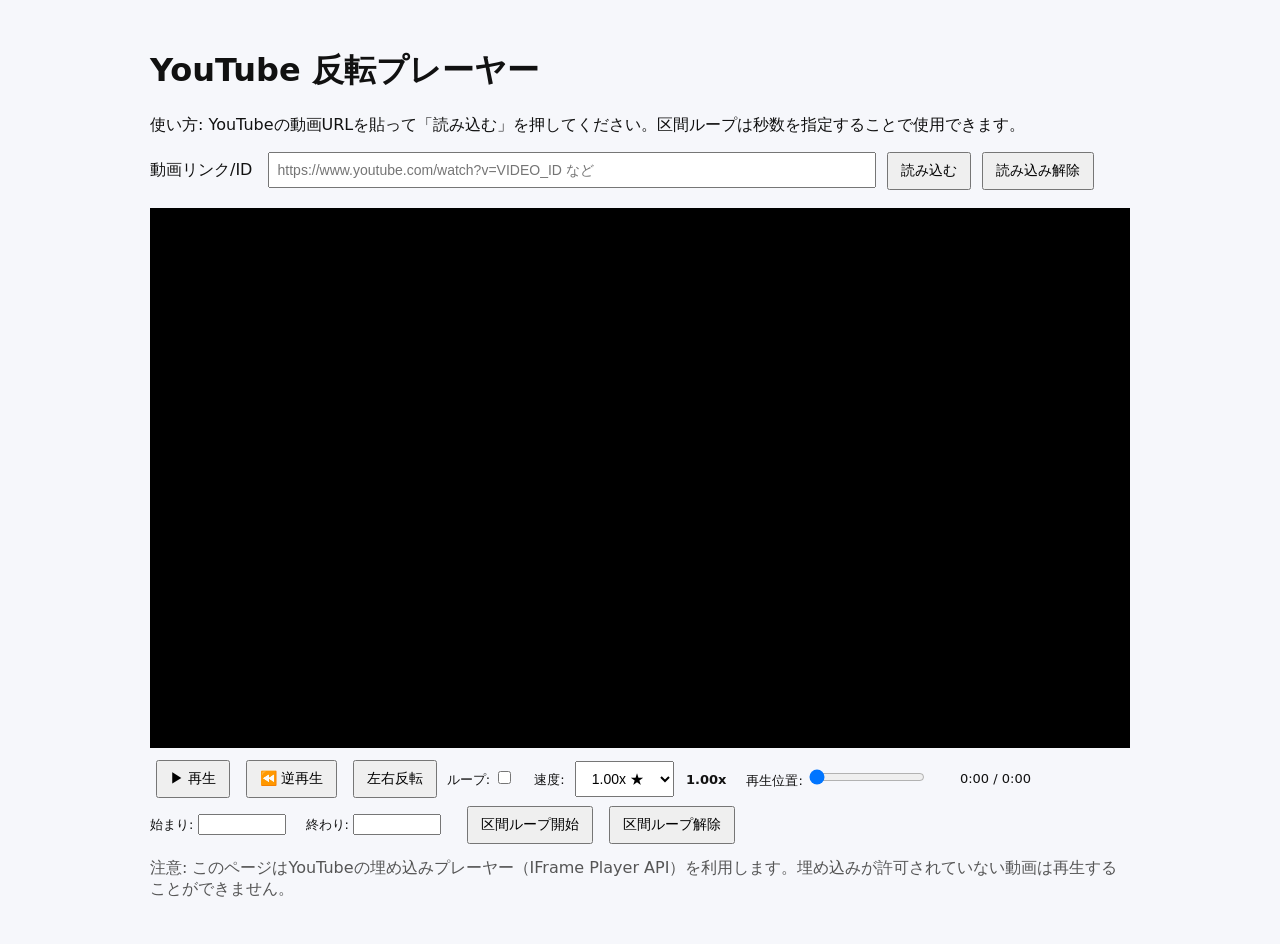
==== index.html @ 644a5caf "Update index.html" ====
<!doctype html>
<html lang="ja">
<head>
<meta charset="utf-8" />
<meta name="viewport" content="width=device-width,initial-scale=1" />
<meta name="description" content="YouTubeを逆再生できるウェブアプリ。速度調整やループ再生にも対応。">
<meta name="keywords" content="YouTube, 逆再生, Reverse Player, 動画再生, 動画編集">
<meta name="robots" content="index, follow">
<title>YouTube Flip Player</title>
<style>
  body{font-family:system-ui, -apple-system, "Hiragino Kaku Gothic ProN","Yu Gothic","メイリオ",sans-serif; padding:20px; background:#f6f7fb; color:#111}
  .container{max-width:980px;margin:0 auto}
  label{display:inline-block;margin-right:10px}
  input[type=text]{width:60%;padding:8px;font-size:14px}
  button, select{padding:8px 12px;margin-left:6px;font-size:14px}
  .player-wrap{margin-top:18px; width:100%; height:540px; background:#000; display:flex; align-items:center; justify-content:center; overflow:hidden}
  .iframe-box{width:100%; height:100%; transform-origin:center center;}
  .controls{margin-top:12px; display:flex; gap:10px; align-items:center; flex-wrap:wrap}
  .slider{width:60%}
  .small{font-size:13px}
  .note{margin-top:14px;color:#555}
  .speed-active{font-weight:700;margin-left:8px}
  /* small responsive */
  @media(max-width:720px){ input[type=text]{width:100%} .slider{width:100%} }
</style>
</head>
<body>
  <div class="container">
    <h1>YouTube 反転プレーヤー</h1>
    <p>使い方: YouTubeの動画URLを貼って「読み込む」を押してください。区間ループは秒数を指定することで使用できます。</p>

    <div>
      <label>動画リンク/ID</label>
      <input id="urlInput" type="text" placeholder="https://www.youtube.com/watch?v=VIDEO_ID など" />
      <button id="loadBtn">読み込む</button>
      <button id="unloadBtn">読み込み解除</button>
    </div>

    <div class="player-wrap">
      <div id="iframeBox" class="iframe-box"></div>
    </div>

    <div class="controls">
      <button id="playPauseBtn">▶ 再生</button>
      <button id="reverseBtn">⏪ 逆再生</button>
      <button id="mirrorBtn">左右反転</button>

      <label class="small">ループ:
        <input id="loopChk" type="checkbox" />
      </label>

      <label class="small">速度:
        <select id="speedSelect"></select>
        <span id="speedActive" class="speed-active">1.00x</span>
      </label>

      <label class="small">再生位置:
        <input id="posSlider" class="slider" type="range" min="0" max="100" value="0" />
      </label>

      <span id="timeLabel" class="small">0:00 / 0:00</span>
    </div>

    <div class="controls" style="margin-top:8px;">
      <label class="small">始まり:
        <input id="pointA" type="number" min="0" step="0.1" style="width:80px" />
      </label>
      <label class="small">終わり:
        <input id="pointB" type="number" min="0" step="0.1" style="width:80px" />
      </label>
      <button id="setAB">区間ループ開始</button>
      <button id="clearAB">区間ループ解除</button>
    </div>

    <p class="note">注意: このページはYouTubeの埋め込みプレーヤー（IFrame Player API）を利用します。埋め込みが許可されていない動画は再生することができません。</p>
  </div>

<script src="https://www.youtube.com/iframe_api"></script>
<script>
/* ---------- 状態変数 ---------- */
let player = null;
let reverseInterval = null;
let pollTimer = null;
let abLoopActive = false;
let A = null, B = null;
let mirrorRequested = false; // iframe未生成時の反転要求フラグ

/* ---------- DOM ---------- */
const urlInput = document.getElementById('urlInput');
const loadBtn = document.getElementById('loadBtn');
const unloadBtn = document.getElementById('unloadBtn');
const iframeBox = document.getElementById('iframeBox');
const playPauseBtn = document.getElementById('playPauseBtn');
const reverseBtn = document.getElementById('reverseBtn');
const mirrorBtn = document.getElementById('mirrorBtn');
const loopChk = document.getElementById('loopChk');
const speedSelect = document.getElementById('speedSelect');
const speedActive = document.getElementById('speedActive');
const posSlider = document.getElementById('posSlider');
const timeLabel = document.getElementById('timeLabel');
const pointA = document.getElementById('pointA');
const pointB = document.getElementById('pointB');
const setAB = document.getElementById('setAB');
const clearAB = document.getElementById('clearAB');

/* ---------- ユーティリティ ---------- */
function extractVideoID(input){
  if(!input) return null;
  const patterns = [
    /(?:v=|&v=)([A-Za-z0-9_-]{11})/,
    /youtu\.be\/([A-Za-z0-9_-]{11})/,
    /embed\/([A-Za-z0-9_-]{11})/,
    /^([A-Za-z0-9_-]{11})$/
  ];
  for(const p of patterns){
    const m = input.match(p);
    if(m && m[1]) return m[1];
  }
  return null;
}
function fmtTime(s){
  s = Math.max(0, Math.floor(s));
  const m = Math.floor(s/60), sec = s%60;
  return m + ':' + String(sec).padStart(2,'0');
}

/* ---------- Speed セレクト構築（固定リスト & 2.5x刻みは星印） ---------- */
function buildSpeedOptions() {
  const speeds = [
    0.25, 0.3, 0.4, 0.5, 0.6, 0.7, 0.75, 0.8, 0.9, 1.0,
    1.1, 1.2, 1.25, 1.3, 1.4, 1.5, 1.6, 1.7, 1.75, 1.8, 1.9, 2.0
  ];

  speedSelect.innerHTML = '';

  speeds.forEach(s => {
    const opt = document.createElement('option');
    opt.value = s.toFixed(2);   // ← ★ 必ず文字列 "1.00" 形式に統一
    const isQuarter = Math.abs(s * 4 - Math.round(s * 4)) < 1e-6;
    opt.textContent = isQuarter
      ? `${s.toFixed(2)}x ★`
      : `${s.toFixed(2)}x`;
    speedSelect.appendChild(opt);
  });

  // デフォルトを 1.00 に設定
  speedSelect.value = "1.00";
  speedActive.textContent = "1.00x";
  speedActive.style.fontWeight = '900';
}
buildSpeedOptions();



/* ---------- YouTube IFrame API ---------- */
function onYouTubeIframeAPIReady(){ /* API読み込み完了 */ }

/* プレーヤー生成/読み込み */
loadBtn.addEventListener('click', ()=>{
  let input = urlInput.value.trim();

  // shorts URL を watch?v= に変換
  if (input.includes("shorts/")) {
    const id = input.split("shorts/")[1].split("?")[0];
    input = "https://www.youtube.com/watch?v=" + id;
  }

  const id = extractVideoID(input);
  if(!id){ alert('動画IDが見つかりません。URLまたはIDを確認してください。'); return; }
  createOrLoadPlayer(id);
});
unloadBtn.addEventListener('click', destroyPlayer);

function createOrLoadPlayer(videoId){
  // 既存を破棄
  destroyPlayer();

  function resetControls() {
  // 速度を 1.00x に戻す
  speedSelect.value = "1.00";
  speedActive.textContent = "1.00x";
  speedActive.style.fontWeight = "900";

  // 再生ボタン表示
  playPauseBtn.textContent = "▶ 再生";

  // 通常ループ解除
  loopChk.checked = false;

  // A-B 解除
  abLoopActive = false;
  A = null;
  B = null;
  pointA.value = "";
  pointB.value = "";

  // シーク位置リセット
  posSlider.value = 0;
  timeLabel.textContent = "0:00 / 0:00";

  // ミラー反転解除
  mirrorRequested = false;
  const iframe = iframeBox.querySelector("iframe");
  if (iframe) iframe.style.transform = "scaleX(1)";
}
  resetControls();
  
  // コンテナ作成
  const div = document.createElement('div');
  div.id = 'ytplayer';
  div.style.width = '100%';
  div.style.height = '100%';
  iframeBox.appendChild(div);

  player = new YT.Player('ytplayer', {
    width: '100%', height: '100%',
    videoId: videoId,
    playerVars: { rel:0, playsinline:1, origin: window.location.origin, enablejsapi:1 },
    events: {
      onReady: (e) => {
        // speed 適用
        try{ player.setPlaybackRate(parseFloat(speedSelect.value)); }catch(e){}
        // 反転要求があれば適用
        applyMirrorIfNeeded();
        startPoll();
      },
      onStateChange: onPlayerStateChange
    }
  });
}

function destroyPlayer(){
  stopReverseIfOn();
  if(pollTimer){ clearInterval(pollTimer); pollTimer = null; }
  if(player && typeof player.destroy === 'function'){ try{ player.destroy(); }catch(e){} }
  player = null;
  iframeBox.innerHTML = '';
  posSlider.value = 0;
  timeLabel.textContent = '0:00 / 0:00';
  abLoopActive = false; A = B = null;
}

/* ---------- 再生/停止 ---------- */
playPauseBtn.addEventListener('click', ()=>{
  if(!player) return;
  const state = player.getPlayerState ? player.getPlayerState() : -1;
  // YT.PlayerState.PLAYING === 1, PAUSED === 2
  if(state === YT && false){ /* noop to keep linter quiet */ }
  if(state === 1){ // playing -> pause
    try{ player.pauseVideo(); }catch(e){}
    playPauseBtn.textContent = '▶ 再生';
  } else { // otherwise play
    stopReverseIfOn();
    try{ player.playVideo(); }catch(e){}
    playPauseBtn.textContent = '⏸ 停止';
  }
});

/* ---------- 逆再生 ---------- */
reverseBtn.addEventListener('click', ()=>{
  if(!player) return;
  if(reverseInterval){ stopReverseIfOn(); return; }
  startReverse();
});

function startReverse(){
  stopReverseIfOn();
  // pause then step backwards
  try{ player.pauseVideo(); }catch(e){}
  const tickMs = 90;
  reverseInterval = setInterval(()=>{
    if(!player || typeof player.getCurrentTime !== 'function') return;
    try{
      const cur = player.getCurrentTime();
      const step = 0.08;
      const next = Math.max(0, cur - step);
      player.seekTo(next, true);
      if(next === 0) stopReverseIfOn();
    }catch(e){}
  }, tickMs);
}

function stopReverseIfOn(){
  if(reverseInterval){ clearInterval(reverseInterval); reverseInterval = null; }
}

/* ---------- 鏡像反転ボタン ---------- */
mirrorBtn.addEventListener('click', ()=>{
  mirrorRequested = !mirrorRequested;
  applyMirrorIfNeeded();
});

function applyMirrorIfNeeded(){
  const iframe = iframeBox.querySelector('iframe');
  if(!iframe){
    // iframe未生成時はフラグを残す
    return;
  }
  iframe.style.scale = mirrorRequested ? '-1 1' : '1 1';
}

/* ---------- 速度制御 ---------- */
speedSelect.addEventListener('change', ()=>{
  const v = parseFloat(speedSelect.value);
  speedActive.textContent = v.toFixed(2) + 'x';
  // 強調（0.25倍数は太字に）
  const isQuarter = Math.abs(v*4 - Math.round(v*4)) < 1e-6;
  speedActive.style.fontWeight = isQuarter ? '900' : '400';
  if(player && typeof player.setPlaybackRate === 'function'){
    try{ player.setPlaybackRate(v); }catch(e){}
  }
});

/* ---------- シーク・ポーリング ---------- */
posSlider.addEventListener('input', ()=>{
  if(!player || typeof player.getDuration !== 'function') return;
  const pct = parseFloat(posSlider.value);
  const dur = player.getDuration() || 0;
  const t = dur * (pct/100);
  try{ player.seekTo(t, true); }catch(e){}
  updateTimeLabel(t, dur);
});

function startPoll(){
  if(pollTimer) clearInterval(pollTimer);
  pollTimer = setInterval(()=>{
    if(!player || typeof player.getDuration !== 'function') return;
    const dur = player.getDuration() || 0;
    const cur = player.getCurrentTime ? player.getCurrentTime() : 0;
    if(dur > 0) posSlider.value = (cur/dur) * 100;
    updateTimeLabel(cur, dur);
    // ABループ監視
    if(abLoopActive && A != null && B != null && cur > B){
      try{ player.seekTo(A, true); }catch(e){}
    }
  }, 250);
}

function updateTimeLabel(cur, dur){
  timeLabel.textContent = fmtTime(cur) + ' / ' + fmtTime(dur);
}

/* ---------- ループ（通常） ---------- */
loopChk.addEventListener('change', ()=>{ /* handled in onStateChange */ });

/* ---------- A-B 区間ループ ---------- */
setAB.addEventListener('click', ()=>{
  const a = parseFloat(pointA.value), b = parseFloat(pointB.value);
  if(isNaN(a) || isNaN(b) || a >= b){ alert('A < B で設定してください'); return; }
  A = a; B = b; abLoopActive = true;
  if(player && typeof player.seekTo === 'function') try{ player.seekTo(A, true); }catch(e){}
});
clearAB.addEventListener('click', ()=>{ abLoopActive = false; A = B = null; });

/* ---------- プレーヤー状態変更検知 ---------- */
function onPlayerStateChange(e){
  // 終了時の通常ループ
  if(e.data === YT.PlayerState.ENDED){
    if(loopChk.checked){
      if(player && typeof player.seekTo === 'function'){ try{ player.seekTo(0, true); player.playVideo(); }catch(e){} }
    } else {
      stopReverseIfOn();
      playPauseBtn.textContent = '▶ 再生';
    }
  }
}

/* ---------- ヘルパー ---------- */
function fmtTime(s){ s = Math.max(0, Math.floor(s)); const m = Math.floor(s/60); const sec = s%60; return m+':'+String(sec).padStart(2,'0'); }

/* Cleanup on unload */
window.addEventListener('beforeunload', ()=>{ destroyPlayer(); });

</script>
</body>
</html>
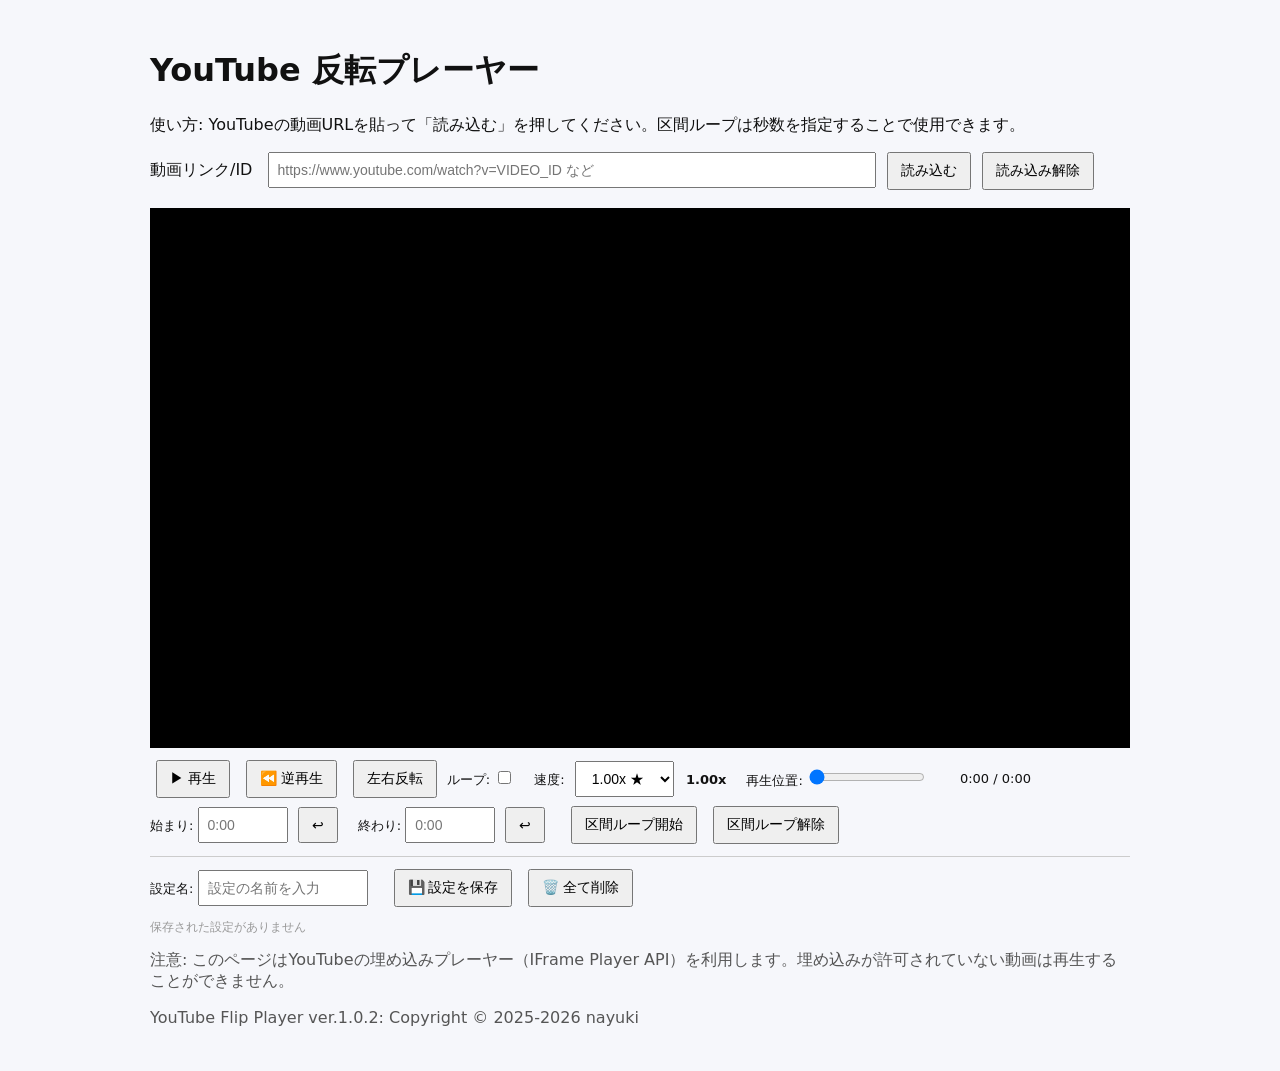
==== commit 6fb9e93b: "アップデート対応 Ver.1.0.2" ====
--- a/index.html
+++ b/index.html
@@ -20,6 +20,13 @@
   .small{font-size:13px}
   .note{margin-top:14px;color:#555}
   .speed-active{font-weight:700;margin-left:8px}
+  .preset-item{background:#fff;border:1px solid #ddd;padding:10px;margin:8px 0;border-radius:4px;display:flex;justify-content:space-between;align-items:center}
+  .preset-info{flex:1}
+  .preset-info-title{font-weight:600;margin-bottom:4px}
+  .preset-info-details{font-size:12px;color:#666}
+  .preset-actions{display:flex;gap:6px}
+  .preset-actions button{padding:4px 8px;font-size:12px}
+  .mirror-active{background-color:#696969;color:#fff}
   /* small responsive */
   @media(max-width:720px){ input[type=text]{width:100%} .slider{width:100%} }
 </style>
@@ -63,16 +70,29 @@
 
     <div class="controls" style="margin-top:8px;">
       <label class="small">始まり:
-        <input id="pointA" type="number" min="0" step="0.1" style="width:80px" />
+        <input id="pointA" type="text" placeholder="0:00" style="width:70px" />
+        <button id="setAFromCurrent" title="現在の再生位置を始まりに設定">↩</button>
       </label>
       <label class="small">終わり:
-        <input id="pointB" type="number" min="0" step="0.1" style="width:80px" />
+        <input id="pointB" type="text" placeholder="0:00" style="width:70px" />
+        <button id="setBFromCurrent" title="現在の再生位置を終わりに設定">↩</button>
       </label>
       <button id="setAB">区間ループ開始</button>
       <button id="clearAB">区間ループ解除</button>
     </div>
 
+    <div class="controls" style="margin-top:12px; border-top:1px solid #ccc; padding-top:12px;">
+      <label class="small">設定名:
+        <input id="presetName" type="text" placeholder="設定の名前を入力" style="width:150px" />
+      </label>
+      <button id="savePresetBtn">💾 設定を保存</button>
+      <button id="clearPresetsBtn">🗑️ 全て削除</button>
+    </div>
+
+    <div id="presetsContainer" style="margin-top:12px;"></div>
+
     <p class="note">注意: このページはYouTubeの埋め込みプレーヤー（IFrame Player API）を利用します。埋め込みが許可されていない動画は再生することができません。</p>
+    <p class="note">YouTube Flip Player ver.1.0.2: Copyright © 2025-2026 nayuki</p>
   </div>
 
 <script src="https://www.youtube.com/iframe_api"></script>
@@ -100,8 +120,17 @@
 const timeLabel = document.getElementById('timeLabel');
 const pointA = document.getElementById('pointA');
 const pointB = document.getElementById('pointB');
+const setAFromCurrent = document.getElementById('setAFromCurrent');
+const setBFromCurrent = document.getElementById('setBFromCurrent');
 const setAB = document.getElementById('setAB');
 const clearAB = document.getElementById('clearAB');
+const presetName = document.getElementById('presetName');
+const savePresetBtn = document.getElementById('savePresetBtn');
+const clearPresetsBtn = document.getElementById('clearPresetsBtn');
+const presetsContainer = document.getElementById('presetsContainer');
+
+/* ---------- ローカルストレージ キー ---------- */
+const STORAGE_KEY = 'youtubeFlipPresets';
 
 /* ---------- ユーティリティ ---------- */
 function extractVideoID(input){
@@ -124,6 +153,23 @@
   return m + ':' + String(sec).padStart(2,'0');
 }
 
+// 時間文字列（分:秒形式）を秒数に変換
+function parseTimeStr(str){
+  if(!str) return null;
+  str = str.trim();
+  const parts = str.split(':');
+  if(parts.length === 1){
+    const s = parseFloat(parts[0]);
+    return isNaN(s) ? null : s;
+  } else if(parts.length === 2){
+    const m = parseInt(parts[0], 10);
+    const s = parseFloat(parts[1]);
+    if(isNaN(m) || isNaN(s)) return null;
+    return m * 60 + s;
+  }
+  return null;
+}
+
 /* ---------- Speed セレクト構築（固定リスト & 2.5x刻みは星印） ---------- */
 function buildSpeedOptions() {
   const speeds = [
@@ -165,13 +211,19 @@
     input = "https://www.youtube.com/watch?v=" + id;
   }
 
+  // shorts URL を watch?v= に変換
+  if (input.includes("live/")) {
+    const id = input.split("live/")[1].split("?")[0];
+    input = "https://www.youtube.com/watch?v=" + id;
+  }
+
   const id = extractVideoID(input);
   if(!id){ alert('動画IDが見つかりません。URLまたはIDを確認してください。'); return; }
   createOrLoadPlayer(id);
 });
 unloadBtn.addEventListener('click', destroyPlayer);
 
-function createOrLoadPlayer(videoId){
+function createOrLoadPlayer(videoId, preset = null){
   // 既存を破棄
   destroyPlayer();
 
@@ -200,10 +252,25 @@
 
   // ミラー反転解除
   mirrorRequested = false;
-  const iframe = iframeBox.querySelector("iframe");
-  if (iframe) iframe.style.transform = "scaleX(1)";
+  mirrorBtn.classList.remove('mirror-active');
+  iframeBox.style.transform = "scaleX(1)";
 }
   resetControls();
+  
+  // プリセットがあれば設定を適用
+  if(preset) {
+    speedSelect.value = preset.speed;
+    speedActive.textContent = preset.speed + 'x';
+    const isQuarter = Math.abs(preset.speed*4 - Math.round(preset.speed*4)) < 1e-6;
+    speedActive.style.fontWeight = isQuarter ? '900' : '400';
+    loopChk.checked = preset.loop;
+    mirrorRequested = preset.mirror;
+    mirrorBtn.classList.toggle('mirror-active', mirrorRequested);
+    if(preset.pointA && preset.pointB){
+      pointA.value = preset.pointA;
+      pointB.value = preset.pointB;
+    }
+  }
   
   // コンテナ作成
   const div = document.createElement('div');
@@ -287,16 +354,17 @@
 /* ---------- 鏡像反転ボタン ---------- */
 mirrorBtn.addEventListener('click', ()=>{
   mirrorRequested = !mirrorRequested;
+  mirrorBtn.classList.toggle('mirror-active', mirrorRequested);
   applyMirrorIfNeeded();
 });
 
 function applyMirrorIfNeeded(){
-  const iframe = iframeBox.querySelector('iframe');
-  if(!iframe){
-    // iframe未生成時はフラグを残す
-    return;
-  }
-  iframe.style.scale = mirrorRequested ? '-1 1' : '1 1';
+  // iframeBoxに反転スタイルを適用（全画面時でも維持される）
+  if(mirrorRequested){
+    iframeBox.style.transform = 'scaleX(-1)';
+  } else {
+    iframeBox.style.transform = 'scaleX(1)';
+  }
 }
 
 /* ---------- 速度制御 ---------- */
@@ -344,13 +412,26 @@
 loopChk.addEventListener('change', ()=>{ /* handled in onStateChange */ });
 
 /* ---------- A-B 区間ループ ---------- */
+setAFromCurrent.addEventListener('click', ()=>{
+  if(!player || typeof player.getCurrentTime !== 'function') return;
+  const cur = player.getCurrentTime();
+  pointA.value = fmtTime(cur);
+});
+
+setBFromCurrent.addEventListener('click', ()=>{
+  if(!player || typeof player.getCurrentTime !== 'function') return;
+  const cur = player.getCurrentTime();
+  pointB.value = fmtTime(cur);
+});
+
 setAB.addEventListener('click', ()=>{
-  const a = parseFloat(pointA.value), b = parseFloat(pointB.value);
-  if(isNaN(a) || isNaN(b) || a >= b){ alert('A < B で設定してください'); return; }
+  const a = parseTimeStr(pointA.value), b = parseTimeStr(pointB.value);
+  if(a === null || b === null || a >= b){ alert('A < B で設定してください（形式: 分:秒 例: 1:30）'); return; }
   A = a; B = b; abLoopActive = true;
   if(player && typeof player.seekTo === 'function') try{ player.seekTo(A, true); }catch(e){}
 });
-clearAB.addEventListener('click', ()=>{ abLoopActive = false; A = B = null; });
+
+clearAB.addEventListener('click', ()=>{ abLoopActive = false; A = B = null; pointA.value = ''; pointB.value = ''; });
 
 /* ---------- プレーヤー状態変更検知 ---------- */
 function onPlayerStateChange(e){
@@ -365,8 +446,147 @@
   }
 }
 
+/* ---------- 設定の保存・読み込み機能 ---------- */
+
+// 現在の設定を取得
+function getCurrentSettings(){
+  return {
+    videoUrl: urlInput.value.trim(),
+    speed: speedSelect.value,
+    loop: loopChk.checked,
+    mirror: mirrorRequested,
+    pointA: pointA.value || null,
+    pointB: pointB.value || null,
+    timestamp: new Date().toLocaleString('ja-JP')
+  };
+}
+
+// ローカルストレージから設定を取得
+function getPresetsFromStorage(){
+  const data = localStorage.getItem(STORAGE_KEY);
+  return data ? JSON.parse(data) : [];
+}
+
+// 設定をローカルストレージに保存
+function savePresetsToStorage(presets){
+  localStorage.setItem(STORAGE_KEY, JSON.stringify(presets));
+}
+
+// プリセットを保存
+savePresetBtn.addEventListener('click', ()=>{
+  const name = presetName.value.trim();
+  if(!name){ alert('設定名を入力してください'); return; }
+
+  const settings = getCurrentSettings();
+  if(!settings.videoUrl){ alert('動画URLを入力してください'); return; }
+
+  const presets = getPresetsFromStorage();
+  
+  // 同じ名前が存在する場合
+  const existingIndex = presets.findIndex(p => p.name === name);
+  if(existingIndex >= 0){
+    if(!confirm(`「${name}」は既に存在します。上書きしていいですか？`)) return;
+    presets[existingIndex] = { name, ...settings };
+  } else {
+    presets.push({ name, ...settings });
+  }
+
+  savePresetsToStorage(presets);
+  presetName.value = '';
+  renderPresets();
+});
+
+// 全設定を削除
+clearPresetsBtn.addEventListener('click', ()=>{
+  if(!confirm('保存した設定を全て削除していいですか？')) return;
+  localStorage.removeItem(STORAGE_KEY);
+  renderPresets();
+});
+
+// プリセットを表示
+function renderPresets(){
+  const presets = getPresetsFromStorage();
+  presetsContainer.innerHTML = '';
+
+  if(presets.length === 0){
+    presetsContainer.innerHTML = '<p style="color:#999;font-size:12px;">保存された設定がありません</p>';
+    return;
+  }
+
+  const title = document.createElement('div');
+  title.style.fontWeight = 'bold';
+  title.style.marginBottom = '8px';
+  title.textContent = `保存済み設定 (${presets.length})`;
+  presetsContainer.appendChild(title);
+
+  presets.forEach((preset, index)=>{
+    const item = document.createElement('div');
+    item.className = 'preset-item';
+
+    const info = document.createElement('div');
+    info.className = 'preset-info';
+
+    const titleDiv = document.createElement('div');
+    titleDiv.className = 'preset-info-title';
+    titleDiv.textContent = preset.name;
+    info.appendChild(titleDiv);
+
+    const details = document.createElement('div');
+    details.className = 'preset-info-details';
+    let detailText = `速度: ${preset.speed}x | ループ: ${preset.loop ? 'ON' : 'OFF'} | 反転: ${preset.mirror ? 'ON' : 'OFF'}`;
+    if(preset.pointA && preset.pointB){
+      detailText += ` | 区間: ${preset.pointA}-${preset.pointB}`;
+    }
+    if(preset.timestamp){
+      detailText += ` | ${preset.timestamp}`;
+    }
+    details.textContent = detailText;
+    info.appendChild(details);
+    item.appendChild(info);
+
+    const actions = document.createElement('div');
+    actions.className = 'preset-actions';
+
+    const loadBtn = document.createElement('button');
+    loadBtn.textContent = '📂 読込';
+    loadBtn.addEventListener('click', ()=>{ loadPreset(preset); });
+    actions.appendChild(loadBtn);
+
+    const delBtn = document.createElement('button');
+    delBtn.textContent = '❌ 削除';
+    delBtn.addEventListener('click', ()=>{
+      if(!confirm(`「${preset.name}」を削除していいですか？`)) return;
+      const allPresets = getPresetsFromStorage();
+      allPresets.splice(index, 1);
+      savePresetsToStorage(allPresets);
+      renderPresets();
+    });
+    actions.appendChild(delBtn);
+
+    item.appendChild(actions);
+    presetsContainer.appendChild(item);
+  });
+}
+
+// プリセットを読み込む
+function loadPreset(preset){
+  urlInput.value = preset.videoUrl;
+  // 動画を読み込む
+  const id = extractVideoID(preset.videoUrl);
+  if(id){
+    destroyPlayer();
+    createOrLoadPlayer(id, preset);
+  }
+}
+
+// 初期表示
+renderPresets();
+
 /* ---------- ヘルパー ---------- */
 function fmtTime(s){ s = Math.max(0, Math.floor(s)); const m = Math.floor(s/60); const sec = s%60; return m+':'+String(sec).padStart(2,'0'); }
+
+/* 全画面状態変更時に反転を維持 */
+document.addEventListener('fullscreenchange', ()=>{ applyMirrorIfNeeded(); });
 
 /* Cleanup on unload */
 window.addEventListener('beforeunload', ()=>{ destroyPlayer(); });
@@ -374,9 +594,3 @@
 </script>
 </body>
 </html>
-
-
-
-
-
-
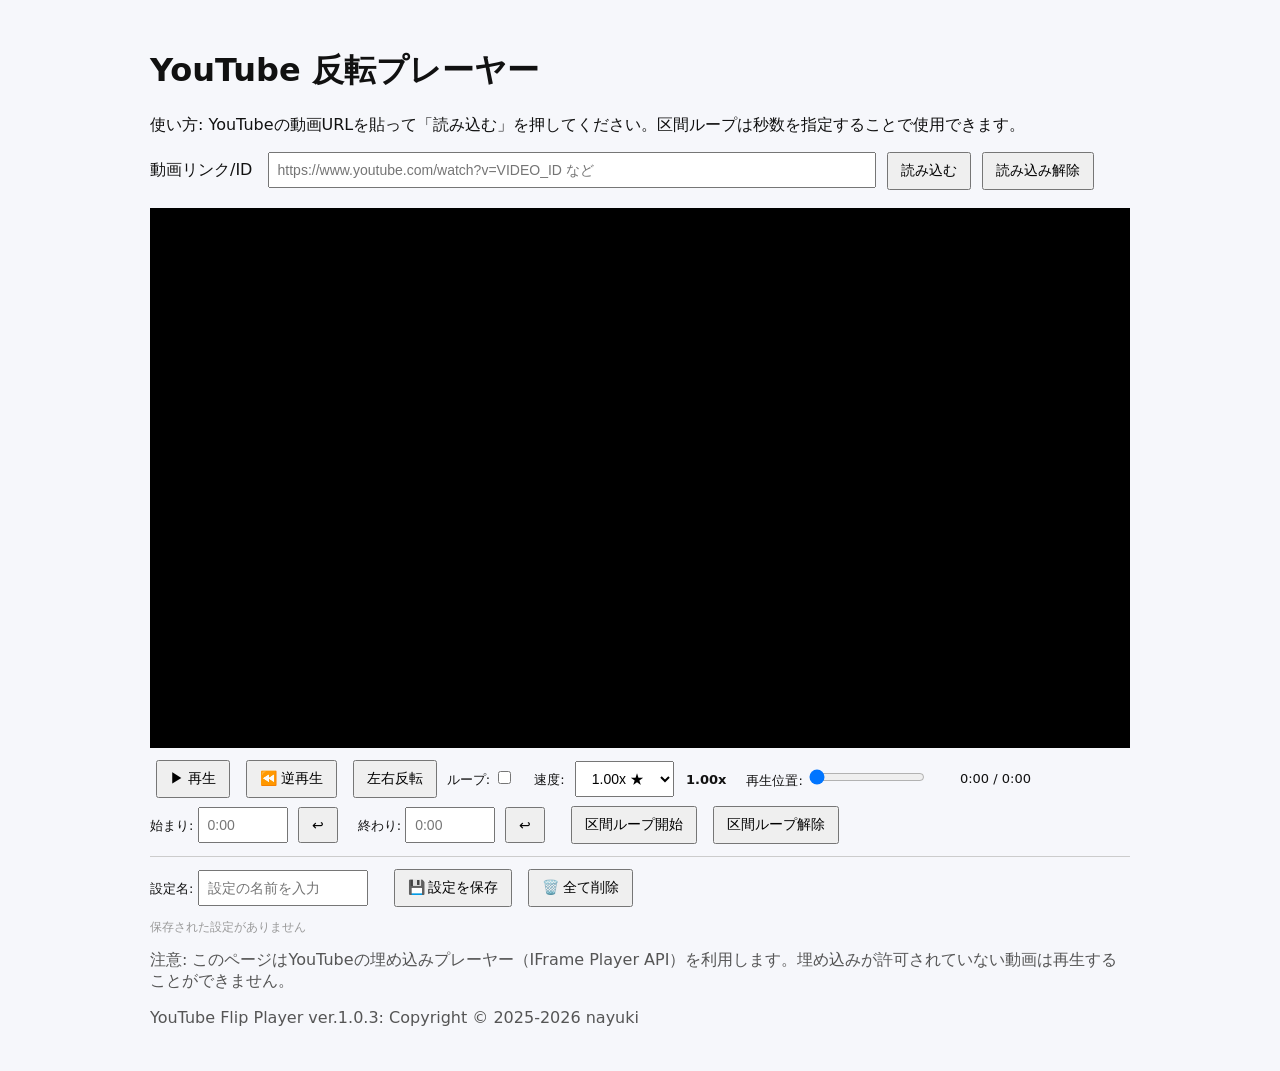
==== commit f9ce9e34: "アップデート対応 Ver.1.0.3" ====
--- a/index.html
+++ b/index.html
@@ -92,7 +92,7 @@
     <div id="presetsContainer" style="margin-top:12px;"></div>
 
     <p class="note">注意: このページはYouTubeの埋め込みプレーヤー（IFrame Player API）を利用します。埋め込みが許可されていない動画は再生することができません。</p>
-    <p class="note">YouTube Flip Player ver.1.0.2: Copyright © 2025-2026 nayuki</p>
+    <p class="note">YouTube Flip Player ver.1.0.3: Copyright © 2025-2026 nayuki</p>
   </div>
 
 <script src="https://www.youtube.com/iframe_api"></script>
@@ -253,7 +253,7 @@
   // ミラー反転解除
   mirrorRequested = false;
   mirrorBtn.classList.remove('mirror-active');
-  iframeBox.style.transform = "scaleX(1)";
+  iframeBox.style.scale = "1";
 }
   resetControls();
   
@@ -359,11 +359,12 @@
 });
 
 function applyMirrorIfNeeded(){
-  // iframeBoxに反転スタイルを適用（全画面時でも維持される）
+  // iframeBoxに反転スタイルを適用
+  const ytplayer = document.getElementById('ytplayer');
   if(mirrorRequested){
-    iframeBox.style.transform = 'scaleX(-1)';
+    ytplayer.style.scale = '-1 1';
   } else {
-    iframeBox.style.transform = 'scaleX(1)';
+    ytplayer.style.scale = '1';
   }
 }
 
@@ -594,3 +595,4 @@
 </script>
 </body>
 </html>
+
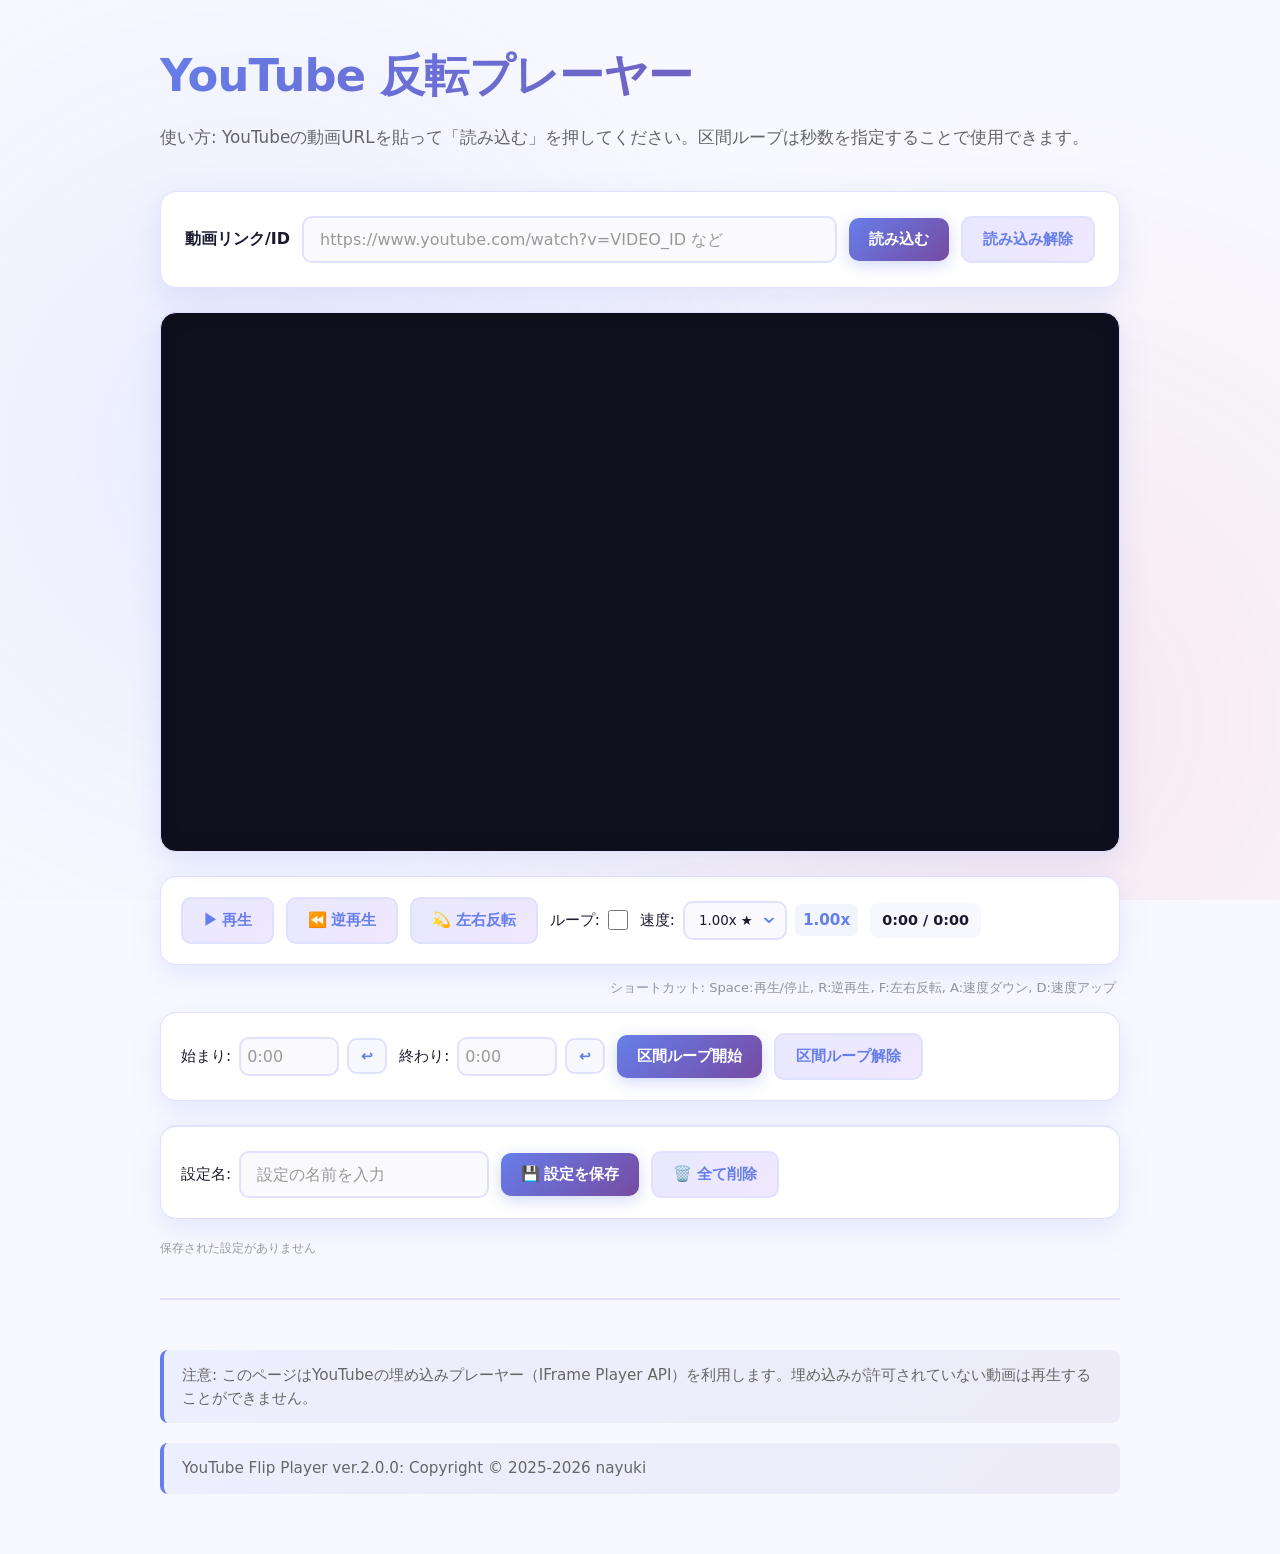
==== commit cddde5bc: "アップデート対応Ver.2.0.0" ====
--- a/index.html
+++ b/index.html
@@ -1,598 +1,102 @@
-<!doctype html>
+<!DOCTYPE html>
 <html lang="ja">
 <head>
-<meta charset="utf-8" />
-<meta name="viewport" content="width=device-width,initial-scale=1" />
-<meta name="description" content="YouTubeを逆再生できるウェブアプリ。速度調整やループ再生にも対応。">
-<meta name="keywords" content="YouTube, 逆再生, Reverse Player, 動画再生, 動画編集">
-<meta name="robots" content="index, follow">
-<title>YouTube Flip Player</title>
-<style>
-  body{font-family:system-ui, -apple-system, "Hiragino Kaku Gothic ProN","Yu Gothic","メイリオ",sans-serif; padding:20px; background:#f6f7fb; color:#111}
-  .container{max-width:980px;margin:0 auto}
-  label{display:inline-block;margin-right:10px}
-  input[type=text]{width:60%;padding:8px;font-size:14px}
-  button, select{padding:8px 12px;margin-left:6px;font-size:14px}
-  .player-wrap{margin-top:18px; width:100%; height:540px; background:#000; display:flex; align-items:center; justify-content:center; overflow:hidden}
-  .iframe-box{width:100%; height:100%; transform-origin:center center;}
-  .controls{margin-top:12px; display:flex; gap:10px; align-items:center; flex-wrap:wrap}
-  .slider{width:60%}
-  .small{font-size:13px}
-  .note{margin-top:14px;color:#555}
-  .speed-active{font-weight:700;margin-left:8px}
-  .preset-item{background:#fff;border:1px solid #ddd;padding:10px;margin:8px 0;border-radius:4px;display:flex;justify-content:space-between;align-items:center}
-  .preset-info{flex:1}
-  .preset-info-title{font-weight:600;margin-bottom:4px}
-  .preset-info-details{font-size:12px;color:#666}
-  .preset-actions{display:flex;gap:6px}
-  .preset-actions button{padding:4px 8px;font-size:12px}
-  .mirror-active{background-color:#696969;color:#fff}
-  /* small responsive */
-  @media(max-width:720px){ input[type=text]{width:100%} .slider{width:100%} }
-</style>
+  <meta charset="utf-8" />
+  <meta name="viewport" content="width=device-width, initial-scale=1" />
+  <meta name="description" content="YouTubeを逆再生できるウェブアプリ。速度調整やループ再生にも対応。">
+  <meta name="keywords" content="YouTube, 逆再生, Reverse Player, 動画再生, 動画編集">
+  <meta name="robots" content="index, follow">
+  <title>YouTube Flip Player</title>
+  <link rel="stylesheet" href="style.css">
 </head>
 <body>
   <div class="container">
-    <h1>YouTube 反転プレーヤー</h1>
-    <p>使い方: YouTubeの動画URLを貼って「読み込む」を押してください。区間ループは秒数を指定することで使用できます。</p>
+    <!-- ヘッダー -->
+    <header>
+      <h1>YouTube 反転プレーヤー</h1>
+      <p>使い方: YouTubeの動画URLを貼って「読み込む」を押してください。区間ループは秒数を指定することで使用できます。</p>
+    </header>
 
-    <div>
-      <label>動画リンク/ID</label>
-      <input id="urlInput" type="text" placeholder="https://www.youtube.com/watch?v=VIDEO_ID など" />
+    <!-- 動画読み込みセクション -->
+    <section class="load-section">
+      <label for="urlInput">動画リンク/ID</label>
+      <div class="url-input-wrap">
+        <input id="urlInput" type="text" placeholder="https://www.youtube.com/watch?v=VIDEO_ID など" />
+        <button id="urlClearBtn" class="url-clear-btn" type="button" aria-label="URLをクリア">×</button>
+        <div id="historySuggestions" class="history-suggestions"></div>
+      </div>
       <button id="loadBtn">読み込む</button>
       <button id="unloadBtn">読み込み解除</button>
-    </div>
+    </section>
 
+    <!-- プレーヤー -->
     <div class="player-wrap">
       <div id="iframeBox" class="iframe-box"></div>
     </div>
 
+    <!-- メインコントロール -->
     <div class="controls">
       <button id="playPauseBtn">▶ 再生</button>
       <button id="reverseBtn">⏪ 逆再生</button>
-      <button id="mirrorBtn">左右反転</button>
+      <button id="mirrorBtn">💫 左右反転</button>
 
-      <label class="small">ループ:
-        <input id="loopChk" type="checkbox" />
+      <label class="small">
+        ループ: <input id="loopChk" type="checkbox" />
       </label>
 
-      <label class="small">速度:
-        <select id="speedSelect"></select>
+      <label class="small">
+        速度: <select id="speedSelect"></select>
         <span id="speedActive" class="speed-active">1.00x</span>
       </label>
 
-      <label class="small">再生位置:
+      <label class="small slider-label">
+        再生位置:
         <input id="posSlider" class="slider" type="range" min="0" max="100" value="0" />
       </label>
 
       <span id="timeLabel" class="small">0:00 / 0:00</span>
     </div>
 
-    <div class="controls" style="margin-top:8px;">
-      <label class="small">始まり:
-        <input id="pointA" type="text" placeholder="0:00" style="width:70px" />
+    <p class="shortcut-hint">ショートカット: Space:再生/停止, R:逆再生, F:左右反転, A:速度ダウン, D:速度アップ</p>
+
+    <!-- A-B 区間ループコントロール -->
+    <div class="controls">
+      <label class="small">
+        始まり:
+        <input id="pointA" type="text" placeholder="0:00" style="width: 35px;" />
         <button id="setAFromCurrent" title="現在の再生位置を始まりに設定">↩</button>
       </label>
-      <label class="small">終わり:
-        <input id="pointB" type="text" placeholder="0:00" style="width:70px" />
+      <label class="small">
+        終わり:
+        <input id="pointB" type="text" placeholder="0:00" style="width: 35px;" />
         <button id="setBFromCurrent" title="現在の再生位置を終わりに設定">↩</button>
       </label>
       <button id="setAB">区間ループ開始</button>
       <button id="clearAB">区間ループ解除</button>
     </div>
 
-    <div class="controls" style="margin-top:12px; border-top:1px solid #ccc; padding-top:12px;">
-      <label class="small">設定名:
-        <input id="presetName" type="text" placeholder="設定の名前を入力" style="width:150px" />
+    <!-- プリセット管理 -->
+    <div class="controls section-divider">
+      <label class="small">
+        設定名:
+        <input id="presetName" type="text" placeholder="設定の名前を入力" style="width: 150px;" />
       </label>
       <button id="savePresetBtn">💾 設定を保存</button>
       <button id="clearPresetsBtn">🗑️ 全て削除</button>
     </div>
 
-    <div id="presetsContainer" style="margin-top:12px;"></div>
+    <div id="presetsContainer"></div>
 
-    <p class="note">注意: このページはYouTubeの埋め込みプレーヤー（IFrame Player API）を利用します。埋め込みが許可されていない動画は再生することができません。</p>
-    <p class="note">YouTube Flip Player ver.1.0.3: Copyright © 2025-2026 nayuki</p>
+    <!-- フッター情報 -->
+    <footer>
+      <p class="note">注意: このページはYouTubeの埋め込みプレーヤー（IFrame Player API）を利用します。埋め込みが許可されていない動画は再生することができません。</p>
+      <p class="note">YouTube Flip Player ver.2.0.0: Copyright © 2025-2026 nayuki</p>
+    </footer>
   </div>
 
-<script src="https://www.youtube.com/iframe_api"></script>
-<script>
-/* ---------- 状態変数 ---------- */
-let player = null;
-let reverseInterval = null;
-let pollTimer = null;
-let abLoopActive = false;
-let A = null, B = null;
-let mirrorRequested = false; // iframe未生成時の反転要求フラグ
-
-/* ---------- DOM ---------- */
-const urlInput = document.getElementById('urlInput');
-const loadBtn = document.getElementById('loadBtn');
-const unloadBtn = document.getElementById('unloadBtn');
-const iframeBox = document.getElementById('iframeBox');
-const playPauseBtn = document.getElementById('playPauseBtn');
-const reverseBtn = document.getElementById('reverseBtn');
-const mirrorBtn = document.getElementById('mirrorBtn');
-const loopChk = document.getElementById('loopChk');
-const speedSelect = document.getElementById('speedSelect');
-const speedActive = document.getElementById('speedActive');
-const posSlider = document.getElementById('posSlider');
-const timeLabel = document.getElementById('timeLabel');
-const pointA = document.getElementById('pointA');
-const pointB = document.getElementById('pointB');
-const setAFromCurrent = document.getElementById('setAFromCurrent');
-const setBFromCurrent = document.getElementById('setBFromCurrent');
-const setAB = document.getElementById('setAB');
-const clearAB = document.getElementById('clearAB');
-const presetName = document.getElementById('presetName');
-const savePresetBtn = document.getElementById('savePresetBtn');
-const clearPresetsBtn = document.getElementById('clearPresetsBtn');
-const presetsContainer = document.getElementById('presetsContainer');
-
-/* ---------- ローカルストレージ キー ---------- */
-const STORAGE_KEY = 'youtubeFlipPresets';
-
-/* ---------- ユーティリティ ---------- */
-function extractVideoID(input){
-  if(!input) return null;
-  const patterns = [
-    /(?:v=|&v=)([A-Za-z0-9_-]{11})/,
-    /youtu\.be\/([A-Za-z0-9_-]{11})/,
-    /embed\/([A-Za-z0-9_-]{11})/,
-    /^([A-Za-z0-9_-]{11})$/
-  ];
-  for(const p of patterns){
-    const m = input.match(p);
-    if(m && m[1]) return m[1];
-  }
-  return null;
-}
-function fmtTime(s){
-  s = Math.max(0, Math.floor(s));
-  const m = Math.floor(s/60), sec = s%60;
-  return m + ':' + String(sec).padStart(2,'0');
-}
-
-// 時間文字列（分:秒形式）を秒数に変換
-function parseTimeStr(str){
-  if(!str) return null;
-  str = str.trim();
-  const parts = str.split(':');
-  if(parts.length === 1){
-    const s = parseFloat(parts[0]);
-    return isNaN(s) ? null : s;
-  } else if(parts.length === 2){
-    const m = parseInt(parts[0], 10);
-    const s = parseFloat(parts[1]);
-    if(isNaN(m) || isNaN(s)) return null;
-    return m * 60 + s;
-  }
-  return null;
-}
-
-/* ---------- Speed セレクト構築（固定リスト & 2.5x刻みは星印） ---------- */
-function buildSpeedOptions() {
-  const speeds = [
-    0.25, 0.3, 0.4, 0.5, 0.6, 0.7, 0.75, 0.8, 0.9, 1.0,
-    1.1, 1.2, 1.25, 1.3, 1.4, 1.5, 1.6, 1.7, 1.75, 1.8, 1.9, 2.0
-  ];
-
-  speedSelect.innerHTML = '';
-
-  speeds.forEach(s => {
-    const opt = document.createElement('option');
-    opt.value = s.toFixed(2);   // ← ★ 必ず文字列 "1.00" 形式に統一
-    const isQuarter = Math.abs(s * 4 - Math.round(s * 4)) < 1e-6;
-    opt.textContent = isQuarter
-      ? `${s.toFixed(2)}x ★`
-      : `${s.toFixed(2)}x`;
-    speedSelect.appendChild(opt);
-  });
-
-  // デフォルトを 1.00 に設定
-  speedSelect.value = "1.00";
-  speedActive.textContent = "1.00x";
-  speedActive.style.fontWeight = '900';
-}
-buildSpeedOptions();
-
-
-
-/* ---------- YouTube IFrame API ---------- */
-function onYouTubeIframeAPIReady(){ /* API読み込み完了 */ }
-
-/* プレーヤー生成/読み込み */
-loadBtn.addEventListener('click', ()=>{
-  let input = urlInput.value.trim();
-
-  // shorts URL を watch?v= に変換
-  if (input.includes("shorts/")) {
-    const id = input.split("shorts/")[1].split("?")[0];
-    input = "https://www.youtube.com/watch?v=" + id;
-  }
-
-  // shorts URL を watch?v= に変換
-  if (input.includes("live/")) {
-    const id = input.split("live/")[1].split("?")[0];
-    input = "https://www.youtube.com/watch?v=" + id;
-  }
-
-  const id = extractVideoID(input);
-  if(!id){ alert('動画IDが見つかりません。URLまたはIDを確認してください。'); return; }
-  createOrLoadPlayer(id);
-});
-unloadBtn.addEventListener('click', destroyPlayer);
-
-function createOrLoadPlayer(videoId, preset = null){
-  // 既存を破棄
-  destroyPlayer();
-
-  function resetControls() {
-  // 速度を 1.00x に戻す
-  speedSelect.value = "1.00";
-  speedActive.textContent = "1.00x";
-  speedActive.style.fontWeight = "900";
-
-  // 再生ボタン表示
-  playPauseBtn.textContent = "▶ 再生";
-
-  // 通常ループ解除
-  loopChk.checked = false;
-
-  // A-B 解除
-  abLoopActive = false;
-  A = null;
-  B = null;
-  pointA.value = "";
-  pointB.value = "";
-
-  // シーク位置リセット
-  posSlider.value = 0;
-  timeLabel.textContent = "0:00 / 0:00";
-
-  // ミラー反転解除
-  mirrorRequested = false;
-  mirrorBtn.classList.remove('mirror-active');
-  iframeBox.style.scale = "1";
-}
-  resetControls();
-  
-  // プリセットがあれば設定を適用
-  if(preset) {
-    speedSelect.value = preset.speed;
-    speedActive.textContent = preset.speed + 'x';
-    const isQuarter = Math.abs(preset.speed*4 - Math.round(preset.speed*4)) < 1e-6;
-    speedActive.style.fontWeight = isQuarter ? '900' : '400';
-    loopChk.checked = preset.loop;
-    mirrorRequested = preset.mirror;
-    mirrorBtn.classList.toggle('mirror-active', mirrorRequested);
-    if(preset.pointA && preset.pointB){
-      pointA.value = preset.pointA;
-      pointB.value = preset.pointB;
-    }
-  }
-  
-  // コンテナ作成
-  const div = document.createElement('div');
-  div.id = 'ytplayer';
-  div.style.width = '100%';
-  div.style.height = '100%';
-  iframeBox.appendChild(div);
-
-  player = new YT.Player('ytplayer', {
-    width: '100%', height: '100%',
-    videoId: videoId,
-    playerVars: { rel:0, playsinline:1, origin: window.location.origin, enablejsapi:1 },
-    events: {
-      onReady: (e) => {
-        // speed 適用
-        try{ player.setPlaybackRate(parseFloat(speedSelect.value)); }catch(e){}
-        // 反転要求があれば適用
-        applyMirrorIfNeeded();
-        startPoll();
-      },
-      onStateChange: onPlayerStateChange
-    }
-  });
-}
-
-function destroyPlayer(){
-  stopReverseIfOn();
-  if(pollTimer){ clearInterval(pollTimer); pollTimer = null; }
-  if(player && typeof player.destroy === 'function'){ try{ player.destroy(); }catch(e){} }
-  player = null;
-  iframeBox.innerHTML = '';
-  posSlider.value = 0;
-  timeLabel.textContent = '0:00 / 0:00';
-  abLoopActive = false; A = B = null;
-}
-
-/* ---------- 再生/停止 ---------- */
-playPauseBtn.addEventListener('click', ()=>{
-  if(!player) return;
-  const state = player.getPlayerState ? player.getPlayerState() : -1;
-  // YT.PlayerState.PLAYING === 1, PAUSED === 2
-  if(state === YT && false){ /* noop to keep linter quiet */ }
-  if(state === 1){ // playing -> pause
-    try{ player.pauseVideo(); }catch(e){}
-    playPauseBtn.textContent = '▶ 再生';
-  } else { // otherwise play
-    stopReverseIfOn();
-    try{ player.playVideo(); }catch(e){}
-    playPauseBtn.textContent = '⏸ 停止';
-  }
-});
-
-/* ---------- 逆再生 ---------- */
-reverseBtn.addEventListener('click', ()=>{
-  if(!player) return;
-  if(reverseInterval){ stopReverseIfOn(); return; }
-  startReverse();
-});
-
-function startReverse(){
-  stopReverseIfOn();
-  // pause then step backwards
-  try{ player.pauseVideo(); }catch(e){}
-  const tickMs = 90;
-  reverseInterval = setInterval(()=>{
-    if(!player || typeof player.getCurrentTime !== 'function') return;
-    try{
-      const cur = player.getCurrentTime();
-      const step = 0.08;
-      const next = Math.max(0, cur - step);
-      player.seekTo(next, true);
-      if(next === 0) stopReverseIfOn();
-    }catch(e){}
-  }, tickMs);
-}
-
-function stopReverseIfOn(){
-  if(reverseInterval){ clearInterval(reverseInterval); reverseInterval = null; }
-}
-
-/* ---------- 鏡像反転ボタン ---------- */
-mirrorBtn.addEventListener('click', ()=>{
-  mirrorRequested = !mirrorRequested;
-  mirrorBtn.classList.toggle('mirror-active', mirrorRequested);
-  applyMirrorIfNeeded();
-});
-
-function applyMirrorIfNeeded(){
-  // iframeBoxに反転スタイルを適用
-  const ytplayer = document.getElementById('ytplayer');
-  if(mirrorRequested){
-    ytplayer.style.scale = '-1 1';
-  } else {
-    ytplayer.style.scale = '1';
-  }
-}
-
-/* ---------- 速度制御 ---------- */
-speedSelect.addEventListener('change', ()=>{
-  const v = parseFloat(speedSelect.value);
-  speedActive.textContent = v.toFixed(2) + 'x';
-  // 強調（0.25倍数は太字に）
-  const isQuarter = Math.abs(v*4 - Math.round(v*4)) < 1e-6;
-  speedActive.style.fontWeight = isQuarter ? '900' : '400';
-  if(player && typeof player.setPlaybackRate === 'function'){
-    try{ player.setPlaybackRate(v); }catch(e){}
-  }
-});
-
-/* ---------- シーク・ポーリング ---------- */
-posSlider.addEventListener('input', ()=>{
-  if(!player || typeof player.getDuration !== 'function') return;
-  const pct = parseFloat(posSlider.value);
-  const dur = player.getDuration() || 0;
-  const t = dur * (pct/100);
-  try{ player.seekTo(t, true); }catch(e){}
-  updateTimeLabel(t, dur);
-});
-
-function startPoll(){
-  if(pollTimer) clearInterval(pollTimer);
-  pollTimer = setInterval(()=>{
-    if(!player || typeof player.getDuration !== 'function') return;
-    const dur = player.getDuration() || 0;
-    const cur = player.getCurrentTime ? player.getCurrentTime() : 0;
-    if(dur > 0) posSlider.value = (cur/dur) * 100;
-    updateTimeLabel(cur, dur);
-    // ABループ監視
-    if(abLoopActive && A != null && B != null && cur > B){
-      try{ player.seekTo(A, true); }catch(e){}
-    }
-  }, 250);
-}
-
-function updateTimeLabel(cur, dur){
-  timeLabel.textContent = fmtTime(cur) + ' / ' + fmtTime(dur);
-}
-
-/* ---------- ループ（通常） ---------- */
-loopChk.addEventListener('change', ()=>{ /* handled in onStateChange */ });
-
-/* ---------- A-B 区間ループ ---------- */
-setAFromCurrent.addEventListener('click', ()=>{
-  if(!player || typeof player.getCurrentTime !== 'function') return;
-  const cur = player.getCurrentTime();
-  pointA.value = fmtTime(cur);
-});
-
-setBFromCurrent.addEventListener('click', ()=>{
-  if(!player || typeof player.getCurrentTime !== 'function') return;
-  const cur = player.getCurrentTime();
-  pointB.value = fmtTime(cur);
-});
-
-setAB.addEventListener('click', ()=>{
-  const a = parseTimeStr(pointA.value), b = parseTimeStr(pointB.value);
-  if(a === null || b === null || a >= b){ alert('A < B で設定してください（形式: 分:秒 例: 1:30）'); return; }
-  A = a; B = b; abLoopActive = true;
-  if(player && typeof player.seekTo === 'function') try{ player.seekTo(A, true); }catch(e){}
-});
-
-clearAB.addEventListener('click', ()=>{ abLoopActive = false; A = B = null; pointA.value = ''; pointB.value = ''; });
-
-/* ---------- プレーヤー状態変更検知 ---------- */
-function onPlayerStateChange(e){
-  // 終了時の通常ループ
-  if(e.data === YT.PlayerState.ENDED){
-    if(loopChk.checked){
-      if(player && typeof player.seekTo === 'function'){ try{ player.seekTo(0, true); player.playVideo(); }catch(e){} }
-    } else {
-      stopReverseIfOn();
-      playPauseBtn.textContent = '▶ 再生';
-    }
-  }
-}
-
-/* ---------- 設定の保存・読み込み機能 ---------- */
-
-// 現在の設定を取得
-function getCurrentSettings(){
-  return {
-    videoUrl: urlInput.value.trim(),
-    speed: speedSelect.value,
-    loop: loopChk.checked,
-    mirror: mirrorRequested,
-    pointA: pointA.value || null,
-    pointB: pointB.value || null,
-    timestamp: new Date().toLocaleString('ja-JP')
-  };
-}
-
-// ローカルストレージから設定を取得
-function getPresetsFromStorage(){
-  const data = localStorage.getItem(STORAGE_KEY);
-  return data ? JSON.parse(data) : [];
-}
-
-// 設定をローカルストレージに保存
-function savePresetsToStorage(presets){
-  localStorage.setItem(STORAGE_KEY, JSON.stringify(presets));
-}
-
-// プリセットを保存
-savePresetBtn.addEventListener('click', ()=>{
-  const name = presetName.value.trim();
-  if(!name){ alert('設定名を入力してください'); return; }
-
-  const settings = getCurrentSettings();
-  if(!settings.videoUrl){ alert('動画URLを入力してください'); return; }
-
-  const presets = getPresetsFromStorage();
-  
-  // 同じ名前が存在する場合
-  const existingIndex = presets.findIndex(p => p.name === name);
-  if(existingIndex >= 0){
-    if(!confirm(`「${name}」は既に存在します。上書きしていいですか？`)) return;
-    presets[existingIndex] = { name, ...settings };
-  } else {
-    presets.push({ name, ...settings });
-  }
-
-  savePresetsToStorage(presets);
-  presetName.value = '';
-  renderPresets();
-});
-
-// 全設定を削除
-clearPresetsBtn.addEventListener('click', ()=>{
-  if(!confirm('保存した設定を全て削除していいですか？')) return;
-  localStorage.removeItem(STORAGE_KEY);
-  renderPresets();
-});
-
-// プリセットを表示
-function renderPresets(){
-  const presets = getPresetsFromStorage();
-  presetsContainer.innerHTML = '';
-
-  if(presets.length === 0){
-    presetsContainer.innerHTML = '<p style="color:#999;font-size:12px;">保存された設定がありません</p>';
-    return;
-  }
-
-  const title = document.createElement('div');
-  title.style.fontWeight = 'bold';
-  title.style.marginBottom = '8px';
-  title.textContent = `保存済み設定 (${presets.length})`;
-  presetsContainer.appendChild(title);
-
-  presets.forEach((preset, index)=>{
-    const item = document.createElement('div');
-    item.className = 'preset-item';
-
-    const info = document.createElement('div');
-    info.className = 'preset-info';
-
-    const titleDiv = document.createElement('div');
-    titleDiv.className = 'preset-info-title';
-    titleDiv.textContent = preset.name;
-    info.appendChild(titleDiv);
-
-    const details = document.createElement('div');
-    details.className = 'preset-info-details';
-    let detailText = `速度: ${preset.speed}x | ループ: ${preset.loop ? 'ON' : 'OFF'} | 反転: ${preset.mirror ? 'ON' : 'OFF'}`;
-    if(preset.pointA && preset.pointB){
-      detailText += ` | 区間: ${preset.pointA}-${preset.pointB}`;
-    }
-    if(preset.timestamp){
-      detailText += ` | ${preset.timestamp}`;
-    }
-    details.textContent = detailText;
-    info.appendChild(details);
-    item.appendChild(info);
-
-    const actions = document.createElement('div');
-    actions.className = 'preset-actions';
-
-    const loadBtn = document.createElement('button');
-    loadBtn.textContent = '📂 読込';
-    loadBtn.addEventListener('click', ()=>{ loadPreset(preset); });
-    actions.appendChild(loadBtn);
-
-    const delBtn = document.createElement('button');
-    delBtn.textContent = '❌ 削除';
-    delBtn.addEventListener('click', ()=>{
-      if(!confirm(`「${preset.name}」を削除していいですか？`)) return;
-      const allPresets = getPresetsFromStorage();
-      allPresets.splice(index, 1);
-      savePresetsToStorage(allPresets);
-      renderPresets();
-    });
-    actions.appendChild(delBtn);
-
-    item.appendChild(actions);
-    presetsContainer.appendChild(item);
-  });
-}
-
-// プリセットを読み込む
-function loadPreset(preset){
-  urlInput.value = preset.videoUrl;
-  // 動画を読み込む
-  const id = extractVideoID(preset.videoUrl);
-  if(id){
-    destroyPlayer();
-    createOrLoadPlayer(id, preset);
-  }
-}
-
-// 初期表示
-renderPresets();
-
-/* ---------- ヘルパー ---------- */
-function fmtTime(s){ s = Math.max(0, Math.floor(s)); const m = Math.floor(s/60); const sec = s%60; return m+':'+String(sec).padStart(2,'0'); }
-
-/* 全画面状態変更時に反転を維持 */
-document.addEventListener('fullscreenchange', ()=>{ applyMirrorIfNeeded(); });
-
-/* Cleanup on unload */
-window.addEventListener('beforeunload', ()=>{ destroyPlayer(); });
-
-</script>
+  <!-- YouTube IFrame API -->
+  <script src="https://www.youtube.com/iframe_api"></script>
+  <!-- アプリケーションスクリプト -->
+  <script src="script.js"></script>
 </body>
 </html>
-
--- a/style.css
+++ b/style.css
@@ -0,0 +1,857 @@
+/* ========== CSS Variables & Reset ========== */
+:root {
+  --primary-gradient: linear-gradient(135deg, #667eea 0%, #764ba2 100%);
+  --secondary-gradient: linear-gradient(135deg, #f093fb 0%, #f5576c 100%);
+  --accent-color: #667eea;
+  --accent-light: #764ba2;
+  --text-dark: #1a1a2e;
+  --text-light: #666;
+  --bg-dark: #0f0f1e;
+  --bg-light: #f8f9ff;
+  --card-bg: #ffffff;
+  --border-color: #e0e0ff;
+  --shadow: 0 10px 30px rgba(102, 126, 234, 0.15);
+  --shadow-hover: 0 15px 40px rgba(102, 126, 234, 0.25);
+  --transition: all 0.3s cubic-bezier(0.25, 0.46, 0.45, 0.94);
+}
+
+* {
+  margin: 0;
+  padding: 0;
+  box-sizing: border-box;
+}
+
+html {
+  scroll-behavior: smooth;
+}
+
+body {
+  font-family: system-ui, -apple-system, "Hiragino Kaku Gothic ProN", "Yu Gothic", "メイリオ", sans-serif;
+  background: var(--bg-light);
+  color: var(--text-dark);
+  line-height: 1.6;
+  min-height: 100vh;
+  overflow-x: hidden;
+}
+
+body::before {
+  content: "";
+  position: fixed;
+  top: 0;
+  left: 0;
+  width: 100%;
+  height: 100%;
+  background: radial-gradient(circle at 20% 50%, rgba(102, 126, 234, 0.1) 0%, transparent 50%),
+    radial-gradient(circle at 80% 80%, rgba(245, 87, 108, 0.1) 0%, transparent 50%);
+  pointer-events: none;
+  z-index: -1;
+}
+
+.container {
+  max-width: 1000px;
+  margin: 0 auto;
+  padding: 40px 20px;
+}
+
+/* ========== ヘッダー & タイトル ========== */
+header {
+  margin-bottom: 40px;
+  animation: slideInDown 0.6s ease-out;
+}
+
+@keyframes slideInDown {
+  from {
+    opacity: 0;
+    transform: translateY(-30px);
+  }
+  to {
+    opacity: 1;
+    transform: translateY(0);
+  }
+}
+
+h1 {
+  font-size: 2.8rem;
+  font-weight: 800;
+  background: var(--primary-gradient);
+  -webkit-background-clip: text;
+  -webkit-text-fill-color: transparent;
+  background-clip: text;
+  margin-bottom: 12px;
+  letter-spacing: -0.8px;
+}
+
+header > p {
+  color: var(--text-light);
+  font-size: 1.05rem;
+  margin-bottom: 0;
+  max-width: none;
+  line-height: 1.6;
+  white-space: nowrap;
+  overflow-x: auto;
+  overflow-y: hidden;
+  text-overflow: clip;
+}
+
+/* ========== セクション ========== */
+section {
+  background: var(--card-bg);
+  border-radius: 16px;
+  padding: 24px;
+  margin-bottom: 24px;
+  border: 1px solid var(--border-color);
+  box-shadow: var(--shadow);
+  transition: var(--transition);
+  display: flex;
+  flex-wrap: wrap;
+  align-items: center;
+  gap: 12px;
+  animation: fadeInUp 0.6s ease-out;
+}
+
+@keyframes fadeInUp {
+  from {
+    opacity: 0;
+    transform: translateY(20px);
+  }
+  to {
+    opacity: 1;
+    transform: translateY(0);
+  }
+}
+
+section:hover {
+  box-shadow: var(--shadow-hover);
+  border-color: var(--accent-color);
+}
+
+section label {
+  font-weight: 600;
+  color: var(--text-dark);
+  min-width: fit-content;
+}
+
+.url-input-wrap {
+  position: relative;
+  flex: 1;
+  min-width: 250px;
+}
+
+.url-input-wrap input[type="text"] {
+  width: 100%;
+  min-width: 100%;
+  padding-right: 42px;
+}
+
+.url-clear-btn {
+  position: absolute;
+  top: 50%;
+  right: 8px;
+  width: 28px;
+  height: 28px;
+  transform: translateY(-50%);
+  padding: 0;
+  border-radius: 999px;
+  border: 1px solid var(--border-color);
+  background: #ffffff;
+  color: var(--text-light);
+  font-size: 1rem;
+  font-weight: 700;
+  line-height: 1;
+  box-shadow: none;
+}
+
+.url-clear-btn::before {
+  display: none;
+}
+
+.url-clear-btn:hover {
+  color: white;
+  background: var(--accent-color);
+  border-color: var(--accent-color);
+  transform: translateY(-50%) scale(1.06);
+}
+
+.url-clear-btn.hidden {
+  display: none;
+}
+
+.history-suggestions {
+  position: absolute;
+  top: calc(100% + 6px);
+  left: 0;
+  width: 100%;
+  display: none;
+  flex-direction: column;
+  gap: 6px;
+  padding: 8px;
+  background: #ffffff;
+  border: 1px solid var(--border-color);
+  border-radius: 12px;
+  box-shadow: 0 10px 24px rgba(15, 15, 30, 0.12);
+  z-index: 30;
+  max-height: 220px;
+  overflow-y: auto;
+}
+
+.history-suggestions.open {
+  display: flex;
+}
+
+.history-item {
+  width: 100%;
+  padding: 7px 12px;
+  border-radius: 8px;
+  border: 1px solid var(--border-color);
+  background: #ffffff;
+  color: var(--text-dark);
+  font-size: 0.82rem;
+  font-weight: 600;
+  box-shadow: none;
+  overflow: hidden;
+  text-overflow: ellipsis;
+  text-align: left;
+}
+
+.history-item::before {
+  display: none;
+}
+
+.history-item:hover {
+  background: var(--accent-color);
+  color: white;
+  border-color: var(--accent-color);
+  transform: translateY(-1px);
+}
+
+.shortcut-hint {
+  color: rgba(26, 26, 46, 0.45);
+  font-size: 0.82rem;
+  text-align: right;
+  margin: -8px 4px 14px;
+  user-select: none;
+}
+
+/* ========== フォーム要素 ========== */
+input[type="text"],
+input[type="range"],
+select {
+  transition: var(--transition);
+  font-family: inherit;
+}
+
+input[type="text"] {
+  flex: 1;
+  min-width: 250px;
+  padding: 12px 16px;
+  font-size: 1rem;
+  border: 2px solid var(--border-color);
+  border-radius: 10px;
+  background: #fafafe;
+  color: var(--text-dark);
+  outline: none;
+}
+
+input[type="text"]:focus {
+  border-color: var(--accent-color);
+  background: #fff;
+  box-shadow: 0 0 0 3px rgba(102, 126, 234, 0.1);
+}
+
+input[type="text"]::placeholder {
+  color: #999;
+}
+
+#pointA,
+#pointB {
+  width: 100px !important;
+  min-width: 100px !important;
+  flex: 0 0 100px !important;
+  padding: 8px 6px;
+  text-align: left;
+}
+
+#pointA::placeholder,
+#pointB::placeholder {
+  text-align: left;
+}
+
+select {
+  padding: 10px 14px;
+  border: 2px solid var(--border-color);
+  border-radius: 10px;
+  background: #fafafe url("data:image/svg+xml,%3Csvg xmlns='http://www.w3.org/2000/svg' width='12' height='12' viewBox='0 0 12 12'%3E%3Cpath d='M2 4.5L6 8L10 4.5' fill='none' stroke='%23667eea' stroke-width='1.8' stroke-linecap='round' stroke-linejoin='round'/%3E%3C/svg%3E") no-repeat right 10px center;
+  background-size: 12px;
+  padding-right: 32px;
+  appearance: none;
+  cursor: pointer;
+  color: var(--text-dark);
+  outline: none;
+}
+
+select:focus {
+  border-color: var(--accent-color);
+  background-color: #fff;
+  box-shadow: 0 0 0 3px rgba(102, 126, 234, 0.1);
+}
+
+input[type="range"] {
+  flex: 1;
+  min-width: 100px;
+  height: 6px;
+  border-radius: 3px;
+  background: linear-gradient(to right, var(--accent-color), var(--accent-light));
+  outline: none;
+  -webkit-appearance: none;
+  appearance: none;
+}
+
+input[type="range"]::-webkit-slider-thumb {
+  -webkit-appearance: none;
+  appearance: none;
+  width: 20px;
+  height: 20px;
+  border-radius: 50%;
+  background: var(--primary-gradient);
+  cursor: pointer;
+  box-shadow: 0 2px 8px rgba(102, 126, 234, 0.3);
+  transition: var(--transition);
+}
+
+input[type="range"]::-webkit-slider-thumb:hover {
+  transform: scale(1.2);
+  box-shadow: 0 4px 12px rgba(102, 126, 234, 0.4);
+}
+
+input[type="range"]::-moz-range-thumb {
+  width: 20px;
+  height: 20px;
+  border-radius: 50%;
+  background: var(--primary-gradient);
+  cursor: pointer;
+  border: none;
+  box-shadow: 0 2px 8px rgba(102, 126, 234, 0.3);
+  transition: var(--transition);
+}
+
+input[type="range"]::-moz-range-thumb:hover {
+  transform: scale(1.2);
+  box-shadow: 0 4px 12px rgba(102, 126, 234, 0.4);
+}
+
+input[type="checkbox"] {
+  width: 20px;
+  height: 20px;
+  cursor: pointer;
+  accent-color: var(--accent-color);
+}
+
+/* ========== ボタン ========== */
+button {
+  padding: 11px 20px;
+  font-size: 0.95rem;
+  font-weight: 600;
+  border: none;
+  border-radius: 10px;
+  cursor: pointer;
+  transition: var(--transition);
+  white-space: nowrap;
+  text-transform: none;
+  position: relative;
+  overflow: hidden;
+}
+
+button::before {
+  content: "";
+  position: absolute;
+  top: 50%;
+  left: 50%;
+  width: 0;
+  height: 0;
+  border-radius: 50%;
+  background: rgba(255, 255, 255, 0.2);
+  transform: translate(-50%, -50%);
+  transition: width 0.6s, height 0.6s;
+}
+
+button:active {
+  transform: scale(0.98);
+}
+
+button:active::before {
+  width: 300px;
+  height: 300px;
+}
+
+/* プライマリボタン */
+#loadBtn,
+#setAB,
+#savePresetBtn {
+  background: var(--primary-gradient);
+  color: white;
+  box-shadow: 0 4px 15px rgba(102, 126, 234, 0.3);
+}
+
+#loadBtn:hover,
+#setAB:hover,
+#savePresetBtn:hover {
+  box-shadow: var(--shadow);
+  transform: translateY(-2px);
+}
+
+/* セカンダリボタン */
+#playPauseBtn,
+#reverseBtn,
+#unloadBtn,
+#clearAB,
+#clearPresetsBtn {
+  background: linear-gradient(135deg, #e8e8ff 0%, #f0e8ff 100%);
+  color: var(--accent-color);
+  border: 2px solid var(--border-color);
+  font-weight: 700;
+}
+
+#playPauseBtn:hover,
+#reverseBtn:hover,
+#unloadBtn:hover,
+#clearAB:hover,
+#clearPresetsBtn:hover {
+  background: var(--primary-gradient);
+  color: white;
+  border-color: var(--accent-color);
+  box-shadow: 0 8px 20px rgba(102, 126, 234, 0.25);
+  transform: translateY(-2px);
+}
+
+/* 小型ボタン */
+#setAFromCurrent,
+#setBFromCurrent,
+.preset-actions button {
+  padding: 8px 12px;
+  font-size: 0.85rem;
+  background: var(--bg-light);
+  color: var(--accent-color);
+  border: 2px solid var(--border-color);
+}
+
+#setAFromCurrent:hover,
+#setBFromCurrent:hover,
+.preset-actions button:hover {
+  background: var(--accent-color);
+  color: white;
+  border-color: var(--accent-color);
+  box-shadow: 0 4px 10px rgba(102, 126, 234, 0.2);
+}
+
+#mirrorBtn {
+  background: linear-gradient(135deg, #e8e8ff 0%, #f0e8ff 100%);
+  color: var(--accent-color);
+  border: 2px solid var(--border-color);
+  font-weight: 700;
+}
+
+#mirrorBtn:hover {
+  background: var(--primary-gradient);
+  color: white;
+  border-color: var(--accent-color);
+  box-shadow: 0 8px 20px rgba(102, 126, 234, 0.25);
+  transform: translateY(-2px);
+}
+
+#mirrorBtn.mirror-active {
+  background: var(--secondary-gradient);
+  color: white;
+  border-color: #f5576c;
+  box-shadow: 0 8px 20px rgba(245, 87, 108, 0.3);
+}
+
+/* ========== プレーヤー ========== */
+.player-wrap {
+  margin-bottom: 24px;
+  width: 100%;
+  aspect-ratio: 16 / 9;
+  background: var(--bg-dark);
+  display: flex;
+  align-items: center;
+  justify-content: center;
+  overflow: hidden;
+  border-radius: 16px;
+  border: 1px solid var(--border-color);
+  box-shadow: var(--shadow);
+  position: relative;
+  animation: zoomIn 0.6s ease-out;
+}
+
+@keyframes zoomIn {
+  from {
+    opacity: 0;
+    transform: scale(0.95);
+  }
+  to {
+    opacity: 1;
+    transform: scale(1);
+  }
+}
+
+.player-wrap::before {
+  content: "";
+  position: absolute;
+  inset: 0;
+  border-radius: 16px;
+  pointer-events: none;
+  box-shadow: inset 0 0 20px rgba(0, 0, 0, 0.1);
+}
+
+.iframe-box {
+  width: 100%;
+  height: 100%;
+  transform-origin: center center;
+  border-radius: 16px;
+  overflow: hidden;
+}
+
+/* ========== コントロール ========== */
+.controls {
+  background: var(--card-bg);
+  border-radius: 16px;
+  padding: 20px;
+  margin-bottom: 20px;
+  border: 1px solid var(--border-color);
+  box-shadow: var(--shadow);
+  display: flex;
+  gap: 12px;
+  align-items: center;
+  flex-wrap: wrap;
+  transition: var(--transition);
+  animation: fadeInUp 0.6s ease-out;
+}
+
+.controls:hover {
+  box-shadow: var(--shadow-hover);
+  border-color: var(--accent-color);
+}
+
+.controls.ab-loop-active {
+  border-color: #f5576c;
+  background: linear-gradient(135deg, rgba(245, 87, 108, 0.08) 0%, rgba(240, 147, 251, 0.08) 100%);
+  box-shadow: 0 10px 28px rgba(245, 87, 108, 0.16);
+}
+
+#setAB.ab-loop-on {
+  background: var(--secondary-gradient);
+  box-shadow: 0 8px 20px rgba(245, 87, 108, 0.28);
+}
+
+.controls.section-divider {
+  border-top: 2px solid var(--border-color);
+  margin-top: 24px;
+  padding-top: 24px;
+}
+
+.slider {
+  flex: 1;
+  min-width: 100px;
+  display: none;
+}
+
+.slider-label {
+  display: none;
+}
+
+label.small.slider-label {
+  display: none !important;
+}
+
+label.small {
+  display: flex;
+  align-items: center;
+  gap: 8px;
+  font-size: 0.95rem;
+  color: var(--text-dark);
+  font-weight: 500;
+}
+
+.small {
+  font-size: 0.9rem;
+  color: var(--text-light);
+}
+
+.speed-active {
+  font-weight: 700;
+  color: var(--accent-color);
+  padding: 4px 8px;
+  background: rgba(102, 126, 234, 0.08);
+  border-radius: 6px;
+  min-width: 45px;
+  text-align: center;
+}
+
+#timeLabel {
+  font-weight: 600;
+  color: var(--text-dark);
+  background: rgba(102, 126, 234, 0.05);
+  padding: 6px 12px;
+  border-radius: 8px;
+  min-width: fit-content;
+}
+
+/* ========== プリセット ========== */
+#presetsContainer {
+  margin-bottom: 30px;
+}
+
+#presetsContainer > div:first-child {
+  font-size: 1.1rem;
+  font-weight: 700;
+  color: var(--text-dark);
+  margin-bottom: 16px;
+  background: rgba(102, 126, 234, 0.08);
+  padding: 12px 16px;
+  border-radius: 10px;
+  animation: slideInLeft 0.6s ease-out;
+}
+
+@keyframes slideInLeft {
+  from {
+    opacity: 0;
+    transform: translateX(-20px);
+  }
+  to {
+    opacity: 1;
+    transform: translateX(0);
+  }
+}
+
+.preset-item {
+  background: linear-gradient(135deg, #fafafe 0%, #ffffff 100%);
+  border: 2px solid var(--border-color);
+  padding: 16px;
+  margin: 12px 0;
+  border-radius: 12px;
+  display: flex;
+  justify-content: space-between;
+  align-items: center;
+  gap: 12px;
+  transition: var(--transition);
+  box-shadow: 0 2px 8px rgba(102, 126, 234, 0.08);
+  animation: slideInLeft 0.6s ease-out;
+}
+
+.preset-item.dragging {
+  opacity: 0.6;
+}
+
+.preset-item.drag-over {
+  border-color: #f5576c;
+  box-shadow: 0 0 0 3px rgba(245, 87, 108, 0.18);
+}
+
+.preset-item:hover {
+  border-color: var(--accent-color);
+  box-shadow: 0 8px 20px rgba(102, 126, 234, 0.15);
+  transform: translateX(4px);
+}
+
+.preset-info {
+  flex: 1;
+}
+
+.preset-info-title {
+  font-weight: 700;
+  font-size: 1rem;
+  color: var(--text-dark);
+  margin-bottom: 6px;
+}
+
+.preset-info-details {
+  font-size: 0.85rem;
+  color: var(--text-light);
+  line-height: 1.4;
+}
+
+.preset-actions {
+  display: flex;
+  gap: 8px;
+  flex-wrap: wrap;
+}
+
+.preset-drag-handle {
+  width: 34px;
+  height: 34px;
+  padding: 0;
+  border-radius: 8px;
+  border: 2px solid var(--border-color);
+  background: #ffffff;
+  color: var(--text-light);
+  font-size: 1rem;
+  font-weight: 900;
+  letter-spacing: 1px;
+  cursor: grab;
+  box-shadow: none;
+}
+
+.preset-drag-handle::before {
+  display: none;
+}
+
+.preset-drag-handle:hover {
+  color: var(--accent-color);
+  border-color: var(--accent-color);
+  transform: none;
+}
+
+.preset-drag-handle:active {
+  cursor: grabbing;
+  transform: scale(0.98);
+}
+
+.preset-actions button {
+  padding: 8px 14px;
+  font-size: 0.85rem;
+  background: var(--bg-light);
+  color: var(--accent-color);
+  border: 2px solid var(--border-color);
+  border-radius: 8px;
+  cursor: pointer;
+  transition: var(--transition);
+  white-space: nowrap;
+}
+
+.preset-actions button:hover {
+  background: var(--accent-color);
+  color: white;
+  border-color: var(--accent-color);
+  box-shadow: 0 4px 12px rgba(102, 126, 234, 0.2);
+  transform: translateY(-1px);
+}
+
+.preset-actions button:active {
+  transform: scale(0.98);
+}
+
+/* ========== 注記 ========== */
+.note {
+  background: linear-gradient(135deg, rgba(102, 126, 234, 0.08) 0%, rgba(118, 75, 162, 0.08) 100%);
+  color: var(--text-light);
+  padding: 14px 18px;
+  border-left: 4px solid var(--accent-color);
+  border-radius: 8px;
+  margin: 20px 0;
+  font-size: 0.95rem;
+  line-height: 1.5;
+}
+
+/* ========== フッター ========== */
+footer {
+  margin-top: 40px;
+  padding-top: 30px;
+  border-top: 2px solid var(--border-color);
+  animation: fadeInUp 0.8s ease-out;
+}
+
+/* ========== Responsive Design ========== */
+@media (max-width: 768px) {
+  h1 {
+    font-size: 1.8rem;
+  }
+
+  .container {
+    padding: 20px 16px;
+  }
+
+  section,
+  .controls {
+    flex-direction: column;
+    align-items: stretch;
+  }
+
+  input[type="text"] {
+    width: 100%;
+    min-width: unset;
+  }
+
+  .url-input-wrap {
+    width: 100%;
+    min-width: unset;
+  }
+
+  .slider {
+    width: 100%;
+  }
+
+  button {
+    width: 100%;
+  }
+
+  .url-clear-btn,
+  .history-item {
+    width: auto;
+  }
+
+  .history-item {
+    width: 100%;
+  }
+
+  .preset-item {
+    flex-direction: column;
+    align-items: flex-start;
+  }
+
+  .preset-actions {
+    width: 100%;
+    justify-content: flex-start;
+  }
+
+  .preset-actions button {
+    flex: 1;
+  }
+
+  .player-wrap {
+    aspect-ratio: 16 / 9;
+  }
+
+  label.small {
+    width: 100%;
+  }
+}
+
+@media (max-width: 480px) {
+  h1 {
+    font-size: 1.5rem;
+  }
+
+  .container {
+    padding: 16px 12px;
+  }
+
+  section,
+  .controls {
+    padding: 16px;
+  }
+
+  button {
+    padding: 10px 16px;
+    font-size: 0.9rem;
+  }
+
+  label.small {
+    flex-direction: column;
+    align-items: flex-start;
+  }
+
+  input[type="text"] {
+    font-size: 16px;
+  }
+
+  header > p {
+    font-size: 0.95rem;
+  }
+
+  .preset-info-title {
+    font-size: 0.95rem;
+  }
+
+  .preset-info-details {
+    font-size: 0.75rem;
+  }
+}
